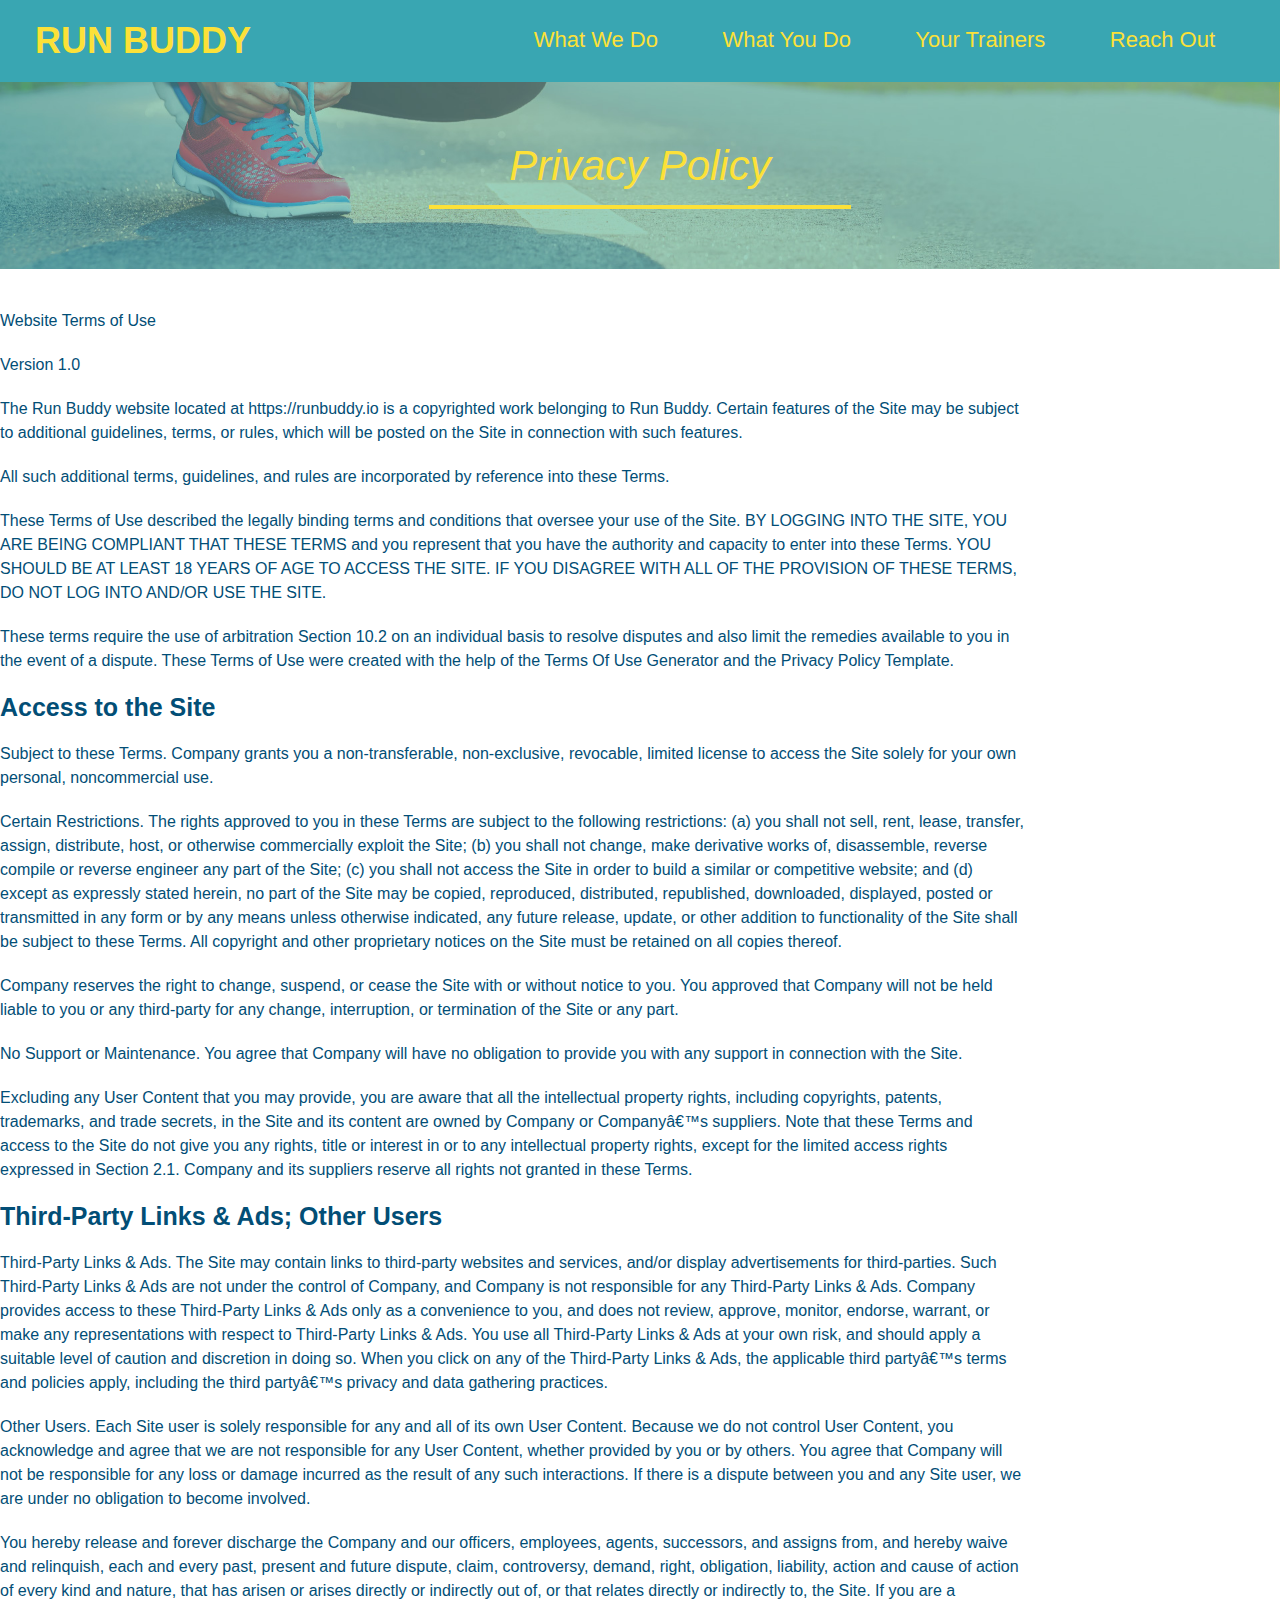
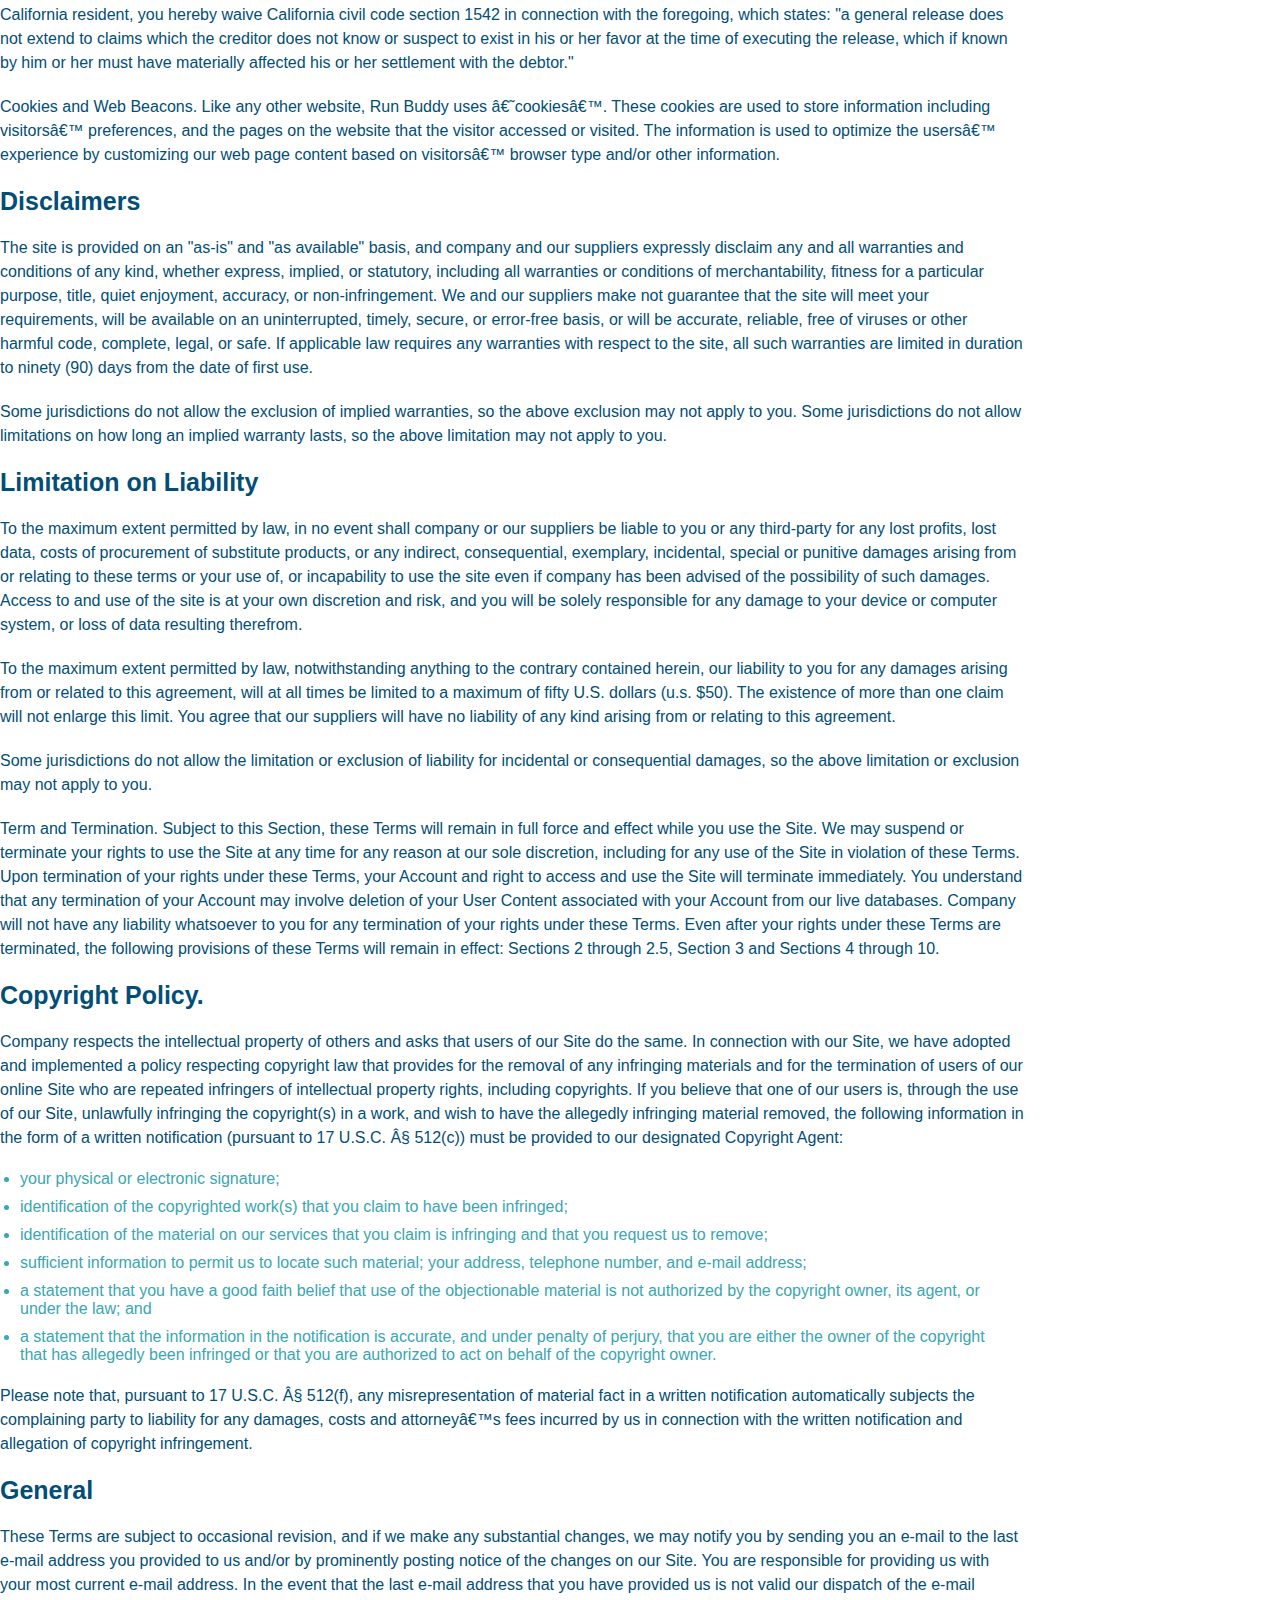
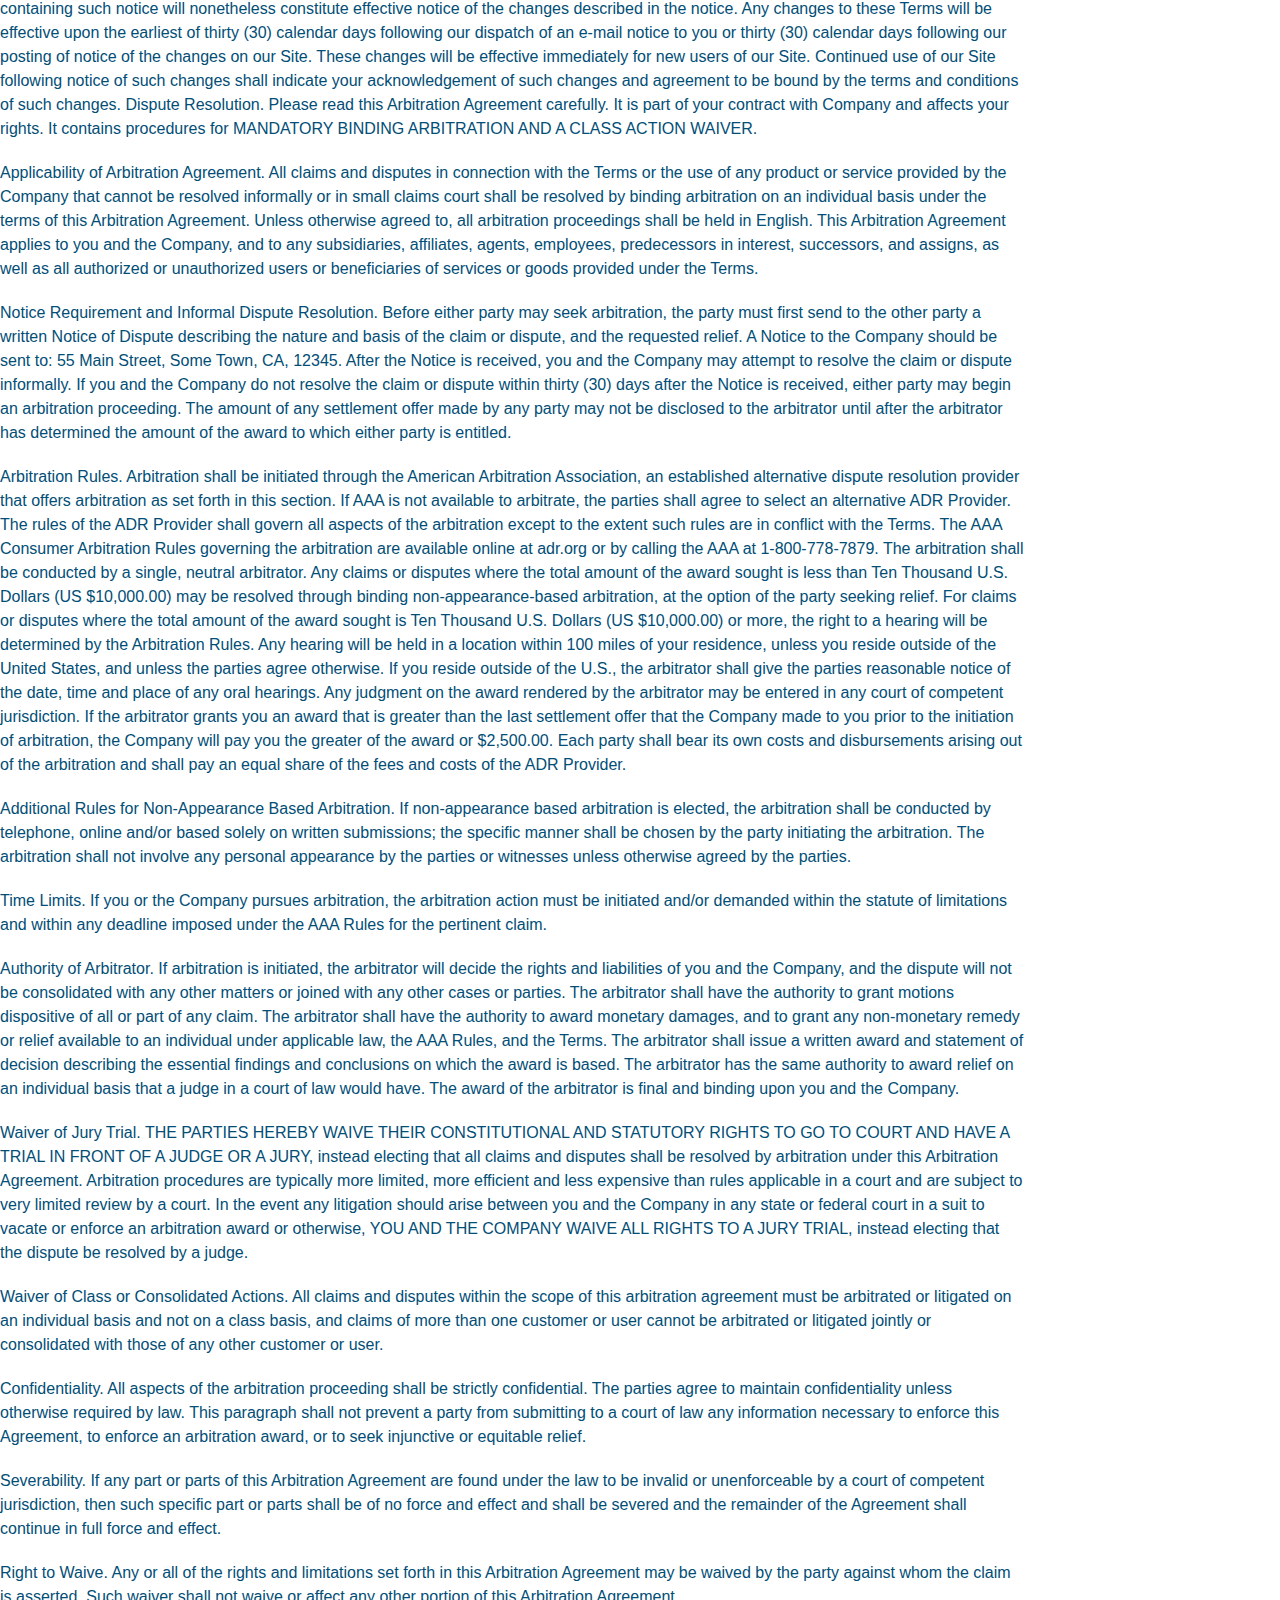
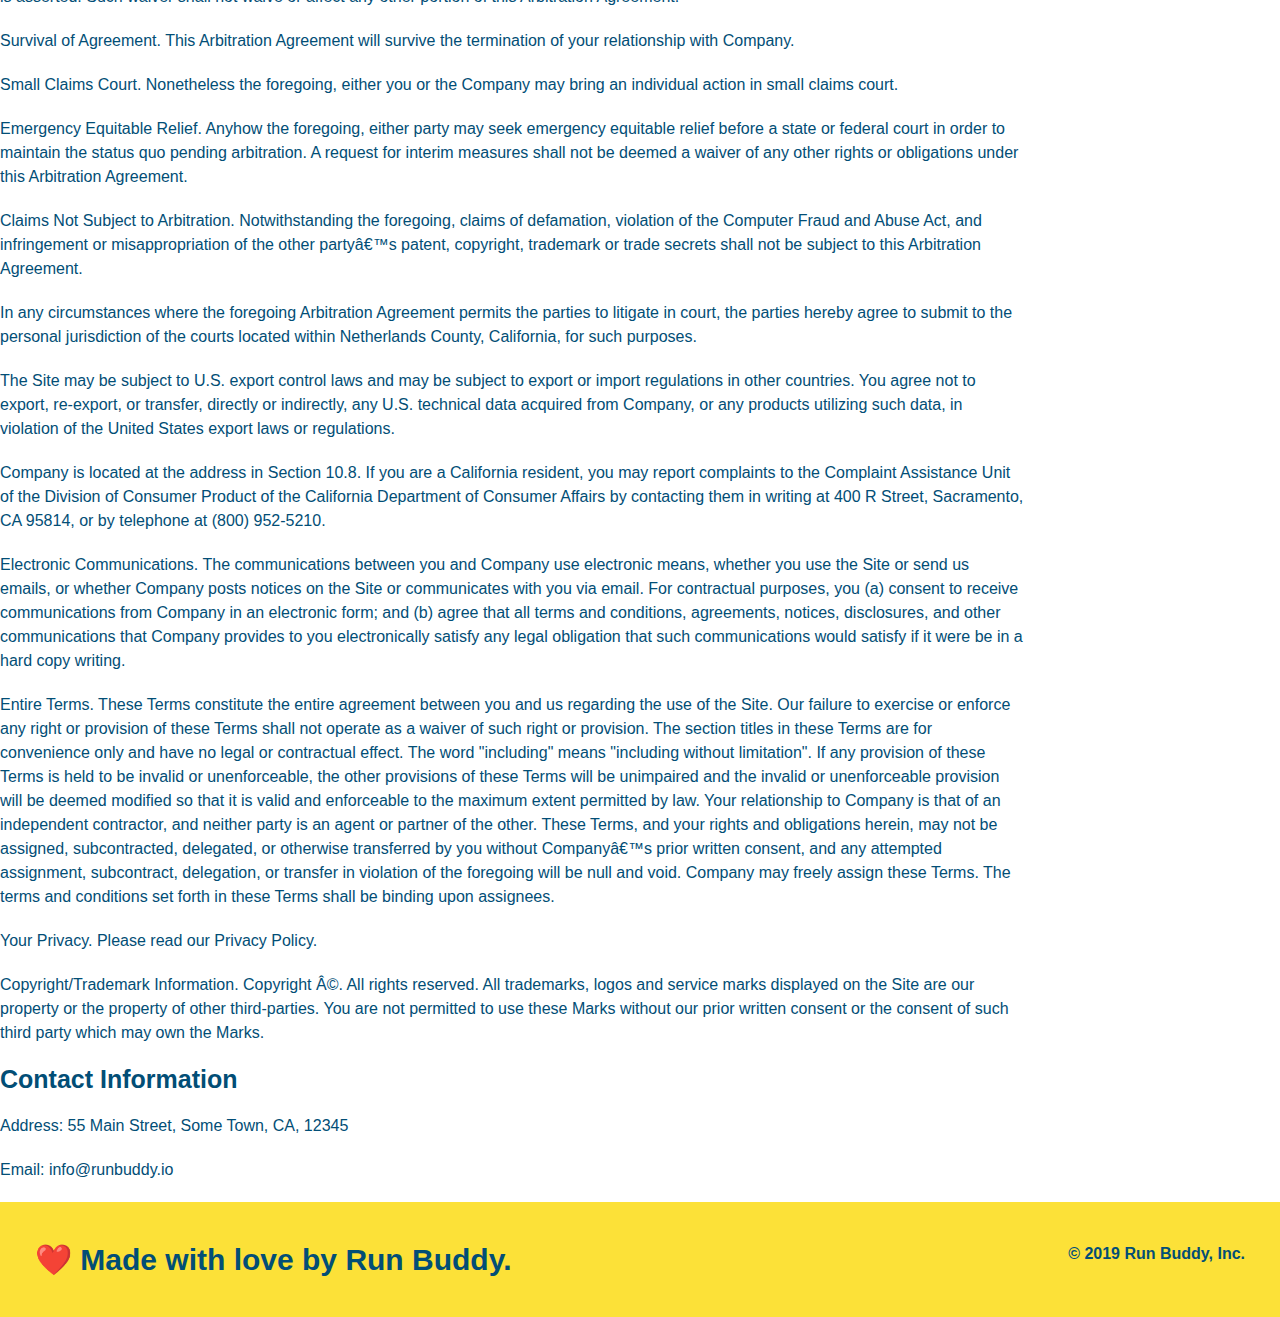
==== privacy-policy.html @ 83495ebe "privacy policy" ====
<!DOCTYPE html>
<html lang="en">
    <head>
        <meta charset="UTF-8">
        <title>Privacy Policy - Run Buddy</title>
        <link rel="stylesheet" href="./assets/css/style.css" />
        <link rel="stylesheet" href="./assets/css/secondary-styles.css" />
    </head>
    <body>
        <!-- navigation -->
    <header>
        <h1>
            <a href="/">RUN BUDDY</a>
        </h1>
        <nav>
            <ul>
                <li>
                    <a href="./index.html#what-we-do">What We Do</a>
                </li>
                <li>
                    <a href="./index.html#what-you-do">What You Do</a>
                </li>
                <li>
                    <a href="./index.html#your-trainers">Your Trainers</a>
                </li>
                <li>
                    <a href="./index.html#reach-out">Reach Out</a>
                </li>
            </ul>
        </nav>
    </header>
    <section class="hero">
        <h2 class="page-title">
            Privacy Policy
        </h2>
    </section>
    <article class="secondary-content"> <p>
        Website Terms of Use
      </p>

      <p>
        Version 1.0
      </p>

      <p>
        The Run Buddy website located at https://runbuddy.io is a copyrighted work belonging to Run Buddy. Certain
        features of the Site may be subject to additional guidelines, terms, or rules, which will be posted on the Site
        in connection with such features.
      </p>

      <p>
        All such additional terms, guidelines, and rules are incorporated by reference into these Terms.
      </p>

      <p>
        These Terms of Use described the legally binding terms and conditions that oversee your use of the Site. BY
        LOGGING INTO THE SITE, YOU ARE BEING COMPLIANT THAT THESE TERMS and you represent that you have the authority
        and capacity to enter into these Terms. YOU SHOULD BE AT LEAST 18 YEARS OF AGE TO ACCESS THE SITE. IF YOU
        DISAGREE WITH ALL OF THE PROVISION OF THESE TERMS, DO NOT LOG INTO AND/OR USE THE SITE.
      </p>

      <p>
        These terms require the use of arbitration Section 10.2 on an individual basis to resolve disputes and also
        limit the remedies available to you in the event of a dispute. These Terms of Use were created with the help of
        the Terms Of Use Generator and the Privacy Policy Template.
      </p>

      <h3>
        Access to the Site
      </h3>

      <p>
        Subject to these Terms. Company grants you a non-transferable, non-exclusive, revocable, limited license to
        access the Site solely for your own personal, noncommercial use.
      </p>

      <p>
        Certain Restrictions. The rights approved to you in these Terms are subject to the following restrictions: (a)
        you shall not sell, rent, lease, transfer, assign, distribute, host, or otherwise commercially exploit the Site;
        (b) you shall not change, make derivative works of, disassemble, reverse compile or reverse engineer any part of
        the Site; (c) you shall not access the Site in order to build a similar or competitive website; and (d) except
        as expressly stated herein, no part of the Site may be copied, reproduced, distributed, republished, downloaded,
        displayed, posted or transmitted in any form or by any means unless otherwise indicated, any future release,
        update, or other addition to functionality of the Site shall be subject to these Terms. All copyright and other
        proprietary notices on the Site must be retained on all copies thereof.
      </p>

      <p>
        Company reserves the right to change, suspend, or cease the Site with or without notice to you. You approved
        that Company will not be held liable to you or any third-party for any change, interruption, or termination of
        the Site or any part.
      </p>

      <p>
        No Support or Maintenance. You agree that Company will have no obligation to provide you with any support in
        connection with the Site.
      </p>

      <p>
        Excluding any User Content that you may provide, you are aware that all the intellectual property rights,
        including copyrights, patents, trademarks, and trade secrets, in the Site and its content are owned by Company
        or Companyâ€™s suppliers. Note that these Terms and access to the Site do not give you any rights, title or
        interest in or to any intellectual property rights, except for the limited access rights expressed in Section
        2.1. Company and its suppliers reserve all rights not granted in these Terms.
      </p>

      <h3>
        Third-Party Links & Ads; Other Users
      </h3>

      <p>
        Third-Party Links & Ads. The Site may contain links to third-party websites and services, and/or display
        advertisements for third-parties. Such Third-Party Links & Ads are not under the control of Company, and Company
        is not responsible for any Third-Party Links & Ads. Company provides access to these Third-Party Links & Ads
        only as a convenience to you, and does not review, approve, monitor, endorse, warrant, or make any
        representations with respect to Third-Party Links & Ads. You use all Third-Party Links & Ads at your own risk,
        and should apply a suitable level of caution and discretion in doing so. When you click on any of the
        Third-Party Links & Ads, the applicable third partyâ€™s terms and policies apply, including the third partyâ€™s
        privacy and data gathering practices.
      </p>

      <p>
        Other Users. Each Site user is solely responsible for any and all of its own User Content. Because we do not
        control User Content, you acknowledge and agree that we are not responsible for any User Content, whether
        provided by you or by others. You agree that Company will not be responsible for any loss or damage incurred as
        the result of any such interactions. If there is a dispute between you and any Site user, we are under no
        obligation to become involved.
      </p>

      <p>
        You hereby release and forever discharge the Company and our officers, employees, agents, successors, and
        assigns from, and hereby waive and relinquish, each and every past, present and future dispute, claim,
        controversy, demand, right, obligation, liability, action and cause of action of every kind and nature, that has
        arisen or arises directly or indirectly out of, or that relates directly or indirectly to, the Site. If you are
        a California resident, you hereby waive California civil code section 1542 in connection with the foregoing,
        which states: "a general release does not extend to claims which the creditor does not know or suspect to exist
        in his or her favor at the time of executing the release, which if known by him or her must have materially
        affected his or her settlement with the debtor."
      </p>

      <p>
        Cookies and Web Beacons. Like any other website, Run Buddy uses â€˜cookiesâ€™. These cookies are used to store
        information including visitorsâ€™ preferences, and the pages on the website that the visitor accessed or visited.
        The information is used to optimize the usersâ€™ experience by customizing our web page content based on visitorsâ€™
        browser type and/or other information.
      </p>

      <h3>
        Disclaimers
      </h3>

      <p>
        The site is provided on an "as-is" and "as available" basis, and company and our suppliers expressly disclaim
        any and all warranties and conditions of any kind, whether express, implied, or statutory, including all
        warranties or conditions of merchantability, fitness for a particular purpose, title, quiet enjoyment, accuracy,
        or non-infringement. We and our suppliers make not guarantee that the site will meet your requirements, will be
        available on an uninterrupted, timely, secure, or error-free basis, or will be accurate, reliable, free of
        viruses or other harmful code, complete, legal, or safe. If applicable law requires any warranties with respect
        to the site, all such warranties are limited in duration to ninety (90) days from the date of first use.
      </p>

      <p>
        Some jurisdictions do not allow the exclusion of implied warranties, so the above exclusion may not apply to
        you. Some jurisdictions do not allow limitations on how long an implied warranty lasts, so the above limitation
        may not apply to you.
      </p>

      <h3>
        Limitation on Liability
      </h3>

      <p>
        To the maximum extent permitted by law, in no event shall company or our suppliers be liable to you or any
        third-party for any lost profits, lost data, costs of procurement of substitute products, or any indirect,
        consequential, exemplary, incidental, special or punitive damages arising from or relating to these terms or
        your use of, or incapability to use the site even if company has been advised of the possibility of such
        damages. Access to and use of the site is at your own discretion and risk, and you will be solely responsible
        for any damage to your device or computer system, or loss of data resulting therefrom.
      </p>

      <p>
        To the maximum extent permitted by law, notwithstanding anything to the contrary contained herein, our liability
        to you for any damages arising from or related to this agreement, will at all times be limited to a maximum of
        fifty U.S. dollars (u.s. $50). The existence of more than one claim will not enlarge this limit. You agree that
        our suppliers will have no liability of any kind arising from or relating to this agreement.
      </p>

      <p>
        Some jurisdictions do not allow the limitation or exclusion of liability for incidental or consequential
        damages, so the above limitation or exclusion may not apply to you.
      </p>

      <p>
        Term and Termination. Subject to this Section, these Terms will remain in full force and effect while you use
        the Site. We may suspend or terminate your rights to use the Site at any time for any reason at our sole
        discretion, including for any use of the Site in violation of these Terms. Upon termination of your rights under
        these Terms, your Account and right to access and use the Site will terminate immediately. You understand that
        any termination of your Account may involve deletion of your User Content associated with your Account from our
        live databases. Company will not have any liability whatsoever to you for any termination of your rights under
        these Terms. Even after your rights under these Terms are terminated, the following provisions of these Terms
        will remain in effect: Sections 2 through 2.5, Section 3 and Sections 4 through 10.
      </p>

      <h3>
        Copyright Policy.
      </h3>

      <p>
        Company respects the intellectual property of others and asks that users of our Site do the same. In connection
        with our Site, we have adopted and implemented a policy respecting copyright law that provides for the removal
        of any infringing materials and for the termination of users of our online Site who are repeated infringers of
        intellectual property rights, including copyrights. If you believe that one of our users is, through the use of
        our Site, unlawfully infringing the copyright(s) in a work, and wish to have the allegedly infringing material
        removed, the following information in the form of a written notification (pursuant to 17 U.S.C. Â§ 512(c)) must
        be provided to our designated Copyright Agent:
      </p>

      <ul>
        <li>
          your physical or electronic signature;
        </li>
        <li>
          identification of the copyrighted work(s) that you claim to have been infringed;
        </li>
        <li>
          identification of the material on our services that you claim is infringing and that you request us to remove;
        </li>
        <li>
          sufficient information to permit us to locate such material; your address, telephone number, and e-mail
          address;
        </li>
        <li>
          a statement that you have a good faith belief that use of the objectionable material is not authorized by the
          copyright owner, its agent, or under the law; and
        </li>
        <li>
          a statement that the information in the notification is accurate, and under penalty of perjury, that you are
          either the owner of the copyright that has allegedly been infringed or that you are authorized to act on
          behalf of the copyright owner.
        </li>
      </ul>

      <p>
        Please note that, pursuant to 17 U.S.C. Â§ 512(f), any misrepresentation of material fact in a written
        notification automatically subjects the complaining party to liability for any damages, costs and attorneyâ€™s
        fees incurred by us in connection with the written notification and allegation of copyright infringement.
      </p>

      <h3>
        General
      </h3>

      <p>
        These Terms are subject to occasional revision, and if we make any substantial changes, we may notify you by
        sending you an e-mail to the last e-mail address you provided to us and/or by prominently posting notice of the
        changes on our Site. You are responsible for providing us with your most current e-mail address. In the event
        that the last e-mail address that you have provided us is not valid our dispatch of the e-mail containing such
        notice will nonetheless constitute effective notice of the changes described in the notice. Any changes to these
        Terms will be effective upon the earliest of thirty (30) calendar days following our dispatch of an e-mail
        notice to you or thirty (30) calendar days following our posting of notice of the changes on our Site. These
        changes will be effective immediately for new users of our Site. Continued use of our Site following notice of
        such changes shall indicate your acknowledgement of such changes and agreement to be bound by the terms and
        conditions of such changes. Dispute Resolution. Please read this Arbitration Agreement carefully. It is part of
        your contract with Company and affects your rights. It contains procedures for MANDATORY BINDING ARBITRATION AND
        A CLASS ACTION WAIVER.
      </p>

      <p>
        Applicability of Arbitration Agreement. All claims and disputes in connection with the Terms or the use of any
        product or service provided by the Company that cannot be resolved informally or in small claims court shall be
        resolved by binding arbitration on an individual basis under the terms of this Arbitration Agreement. Unless
        otherwise agreed to, all arbitration proceedings shall be held in English. This Arbitration Agreement applies to
        you and the Company, and to any subsidiaries, affiliates, agents, employees, predecessors in interest,
        successors, and assigns, as well as all authorized or unauthorized users or beneficiaries of services or goods
        provided under the Terms.
      </p>

      <p>
        Notice Requirement and Informal Dispute Resolution. Before either party may seek arbitration, the party must
        first send to the other party a written Notice of Dispute describing the nature and basis of the claim or
        dispute, and the requested relief. A Notice to the Company should be sent to: 55 Main Street, Some Town, CA,
        12345. After the Notice is received, you and the Company may attempt to resolve the claim or dispute informally.
        If you and the Company do not resolve the claim or dispute within thirty (30) days after the Notice is received,
        either party may begin an arbitration proceeding. The amount of any settlement offer made by any party may not
        be disclosed to the arbitrator until after the arbitrator has determined the amount of the award to which either
        party is entitled.
      </p>

      <p>
        Arbitration Rules. Arbitration shall be initiated through the American Arbitration Association, an established
        alternative dispute resolution provider that offers arbitration as set forth in this section. If AAA is not
        available to arbitrate, the parties shall agree to select an alternative ADR Provider. The rules of the ADR
        Provider shall govern all aspects of the arbitration except to the extent such rules are in conflict with the
        Terms. The AAA Consumer Arbitration Rules governing the arbitration are available online at adr.org or by
        calling the AAA at 1-800-778-7879. The arbitration shall be conducted by a single, neutral arbitrator. Any
        claims or disputes where the total amount of the award sought is less than Ten Thousand U.S. Dollars (US
        $10,000.00) may be resolved through binding non-appearance-based arbitration, at the option of the party seeking
        relief. For claims or disputes where the total amount of the award sought is Ten Thousand U.S. Dollars (US
        $10,000.00) or more, the right to a hearing will be determined by the Arbitration Rules. Any hearing will be
        held in a location within 100 miles of your residence, unless you reside outside of the United States, and
        unless the parties agree otherwise. If you reside outside of the U.S., the arbitrator shall give the parties
        reasonable notice of the date, time and place of any oral hearings. Any judgment on the award rendered by the
        arbitrator may be entered in any court of competent jurisdiction. If the arbitrator grants you an award that is
        greater than the last settlement offer that the Company made to you prior to the initiation of arbitration, the
        Company will pay you the greater of the award or $2,500.00. Each party shall bear its own costs and
        disbursements arising out of the arbitration and shall pay an equal share of the fees and costs of the ADR
        Provider.
      </p>

      <p>
        Additional Rules for Non-Appearance Based Arbitration. If non-appearance based arbitration is elected, the
        arbitration shall be conducted by telephone, online and/or based solely on written submissions; the specific
        manner shall be chosen by the party initiating the arbitration. The arbitration shall not involve any personal
        appearance by the parties or witnesses unless otherwise agreed by the parties.
      </p>

      <p>
        Time Limits. If you or the Company pursues arbitration, the arbitration action must be initiated and/or demanded
        within the statute of limitations and within any deadline imposed under the AAA Rules for the pertinent claim.
      </p>

      <p>
        Authority of Arbitrator. If arbitration is initiated, the arbitrator will decide the rights and liabilities of
        you and the Company, and the dispute will not be consolidated with any other matters or joined with any other
        cases or parties. The arbitrator shall have the authority to grant motions dispositive of all or part of any
        claim. The arbitrator shall have the authority to award monetary damages, and to grant any non-monetary remedy
        or relief available to an individual under applicable law, the AAA Rules, and the Terms. The arbitrator shall
        issue a written award and statement of decision describing the essential findings and conclusions on which the
        award is based. The arbitrator has the same authority to award relief on an individual basis that a judge in a
        court of law would have. The award of the arbitrator is final and binding upon you and the Company.
      </p>

      <p>
        Waiver of Jury Trial. THE PARTIES HEREBY WAIVE THEIR CONSTITUTIONAL AND STATUTORY RIGHTS TO GO TO COURT AND HAVE
        A TRIAL IN FRONT OF A JUDGE OR A JURY, instead electing that all claims and disputes shall be resolved by
        arbitration under this Arbitration Agreement. Arbitration procedures are typically more limited, more efficient
        and less expensive than rules applicable in a court and are subject to very limited review by a court. In the
        event any litigation should arise between you and the Company in any state or federal court in a suit to vacate
        or enforce an arbitration award or otherwise, YOU AND THE COMPANY WAIVE ALL RIGHTS TO A JURY TRIAL, instead
        electing that the dispute be resolved by a judge.
      </p>

      <p>
        Waiver of Class or Consolidated Actions. All claims and disputes within the scope of this arbitration agreement
        must be arbitrated or litigated on an individual basis and not on a class basis, and claims of more than one
        customer or user cannot be arbitrated or litigated jointly or consolidated with those of any other customer or
        user.
      </p>

      <p>
        Confidentiality. All aspects of the arbitration proceeding shall be strictly confidential. The parties agree to
        maintain confidentiality unless otherwise required by law. This paragraph shall not prevent a party from
        submitting to a court of law any information necessary to enforce this Agreement, to enforce an arbitration
        award, or to seek injunctive or equitable relief.
      </p>

      <p>
        Severability. If any part or parts of this Arbitration Agreement are found under the law to be invalid or
        unenforceable by a court of competent jurisdiction, then such specific part or parts shall be of no force and
        effect and shall be severed and the remainder of the Agreement shall continue in full force and effect.
      </p>

      <p>
        Right to Waive. Any or all of the rights and limitations set forth in this Arbitration Agreement may be waived
        by the party against whom the claim is asserted. Such waiver shall not waive or affect any other portion of this
        Arbitration Agreement.
      </p>

      <p>
        Survival of Agreement. This Arbitration Agreement will survive the termination of your relationship with
        Company.
      </p>

      <p>
        Small Claims Court. Nonetheless the foregoing, either you or the Company may bring an individual action in small
        claims court.
      </p>

      <p>
        Emergency Equitable Relief. Anyhow the foregoing, either party may seek emergency equitable relief before a
        state or federal court in order to maintain the status quo pending arbitration. A request for interim measures
        shall not be deemed a waiver of any other rights or obligations under this Arbitration Agreement.
      </p>

      <p>
        Claims Not Subject to Arbitration. Notwithstanding the foregoing, claims of defamation, violation of the
        Computer Fraud and Abuse Act, and infringement or misappropriation of the other partyâ€™s patent, copyright,
        trademark or trade secrets shall not be subject to this Arbitration Agreement.
      </p>

      <p>
        In any circumstances where the foregoing Arbitration Agreement permits the parties to litigate in court, the
        parties hereby agree to submit to the personal jurisdiction of the courts located within Netherlands County,
        California, for such purposes.
      </p>

      <p>
        The Site may be subject to U.S. export control laws and may be subject to export or import regulations in other
        countries. You agree not to export, re-export, or transfer, directly or indirectly, any U.S. technical data
        acquired from Company, or any products utilizing such data, in violation of the United States export laws or
        regulations.
      </p>

      <p>
        Company is located at the address in Section 10.8. If you are a California resident, you may report complaints
        to the Complaint Assistance Unit of the Division of Consumer Product of the California Department of Consumer
        Affairs by contacting them in writing at 400 R Street, Sacramento, CA 95814, or by telephone at (800) 952-5210.
      </p>

      <p>
        Electronic Communications. The communications between you and Company use electronic means, whether you use the
        Site or send us emails, or whether Company posts notices on the Site or communicates with you via email. For
        contractual purposes, you (a) consent to receive communications from Company in an electronic form; and (b)
        agree that all terms and conditions, agreements, notices, disclosures, and other communications that Company
        provides to you electronically satisfy any legal obligation that such communications would satisfy if it were be
        in a hard copy writing.
      </p>

      <p>
        Entire Terms. These Terms constitute the entire agreement between you and us regarding the use of the Site. Our
        failure to exercise or enforce any right or provision of these Terms shall not operate as a waiver of such right
        or provision. The section titles in these Terms are for convenience only and have no legal or contractual
        effect. The word "including" means "including without limitation". If any provision of these Terms is held to be
        invalid or unenforceable, the other provisions of these Terms will be unimpaired and the invalid or
        unenforceable provision will be deemed modified so that it is valid and enforceable to the maximum extent
        permitted by law. Your relationship to Company is that of an independent contractor, and neither party is an
        agent or partner of the other. These Terms, and your rights and obligations herein, may not be assigned,
        subcontracted, delegated, or otherwise transferred by you without Companyâ€™s prior written consent, and any
        attempted assignment, subcontract, delegation, or transfer in violation of the foregoing will be null and void.
        Company may freely assign these Terms. The terms and conditions set forth in these Terms shall be binding upon
        assignees.
      </p>

      <p>
        Your Privacy. Please read our Privacy Policy.
      </p>

      <p>
        Copyright/Trademark Information. Copyright Â©. All rights reserved. All trademarks, logos and service marks
        displayed on the Site are our property or the property of other third-parties. You are not permitted to use
        these Marks without our prior written consent or the consent of such third party which may own the Marks.
      </p>

      <h3>
        Contact Information
      </h3>

      <p>
        Address: 55 Main Street, Some Town, CA, 12345
      </p>

      <p>
        Email: info@runbuddy.io
      </p></article>
    <!-- footer -->
    <footer>
        <h2>❤️ Made with love by Run Buddy.
            <div>
                &copy; 2019 Run Buddy, Inc.
            </div>
        </h2>
    </footer>
    </body>
</html>
---- assets/css/style.css ----
* {
    margin: 0;
    padding: 0;
    box-sizing: border-box;
}

body {
    color: #39a6b2;
    font-family: Helvetica, Arial, sans-serif;
}
header {
    padding: 20px 35px;
    background-color: #39a6b2;
}
header h1 {
    font-weight: bold;
    font-size: 36px;
    color: #fce138;
    margin: 0;
    display: inline;
}

header a {
    text-decoration: none;
    color: #fce138;
}

header nav {
    float: right;
    margin: 7px 0px;
}

header nav ul li {
    display: inline;
}

header nav ul li a {
    margin: 0 30px;
    font-weight: lighter;
    font-size: 22px;
}

footer {
    background: #fce138;
    width: 100%;
    padding: 40px 35px;
}

footer h2 {
    display: inline;
    color: #024e76;
    font-size: 30px;
    margin: 0;
}

footer div {
    float: right;
    line-height: 1.5;
    text-align: right;
    font-size: 16px;
}

footer a {
    color: #024e76;
}

section {
    padding: 60px;
}

.hero {
    background-image: url("../images/hero-bg (1).jpg") ;
    height: 600px;
    background-size: cover;
    background-position: center;
    position: relative;
}

.hero-form {
    background-color: #fce138;
    padding: 20px;
    width: 500px;
    color: #024e76;
    border: solid 3px #024e76;
    position: absolute;
    bottom: 120px;
    right: 140px;
}

.herp-form h3 {
    font-size: 24px;
    margin: 0;
}

.hero-form p {
    margin: 5px 0 15px 0;
}

.form-input {
    border: 1px solid #024e76;
    display: block;
    padding: 7px 15px;
    font-size: 16px;
    color: #024e76;
    width: 1005;
    margin-bottom: 15px;
}

.hero-form label {
    margin: 0 5px;
}

.hero-form button {
    color: #fce138;
    background-color: #024e76;
    border: none;
    padding: 10px 20px;
    font-size: 16px;
}

.intro {
    text-align: center;
}

.intro p {
    line-height: 1.7;
    color: #39a6b2;
    width: 80%;
    font-size: 20px;
    margin: 0 auto;
}

.steps {
    text-align: center;
    background: #fce138;
}

.section-title {
    font-size: 55px;
    color: #024e76;
    margin-bottom: 35px;
    padding: 0 100px 20px 100px;
    display: inline-block;
    border-bottom: 3px solid;
}

.primary-border {
    border-color: #fce138;
}

.secondary-border {
    border-color: #39a6b2;
}

.steps div {
    margin-bottom: 80px;
}

.steps img {
    width: 15%;
    margin: 10px 0;
}

.steps h3 {
    color: #024e76;
    font-size: 46px;
    margin-top: 10px;
}

.steps p {
    color: #39a6b2;
    font-size: 23px;
}

.steps span {
    font-size: 38px;
}

.trainers {
    text-align: center;
}

.trainer {
    width: 900px;
    margin: 0 auto 30px auto;
    background: #024e76;
    color: #fce138;
    overflow: auto;
}

.trainer img {
    width: 35%;
    float: left;
}

.trainer-bio {
    padding: 35px;
    float: left;
    width: 65%;
}

.text-left {
    text-align: left;
}

.text-right {
    text-align: right;
}

.trainer-bio h3 {
    font-size: 32px;
    margin-bottom: 8px;
}

.trainer-bio h4 {
    font-weight: lighter;
    font-size: 26px;
    margin-bottom: 25px;
}

.trainer-bio p {
    font-size: 17px;
    line-height: 1.3;
}

.contact {
    text-align: center;
    background: #024e76;
}

.contact h2 {
    color: #fce138;
}

.contact-info iframe {
    width: 400px;
    height: 400px;
}

.contact-info div {
    width: 410px;
    display: inline-block;
    vertical-align: top;
    text-align: left;
    margin: 30px 0 0 60px;
    color: white;
}

.contact-info h3 {
    color: #fce138;
    font-size: 32px;
}

.contact-info p, .contact-info address {
    margin: 20px 0;
    line-height: 1.5;
    font-size: 20px;
    font-style: normal;
}

.contact-info a {
    color: #fce138;
}
---- assets/css/secondary-styles.css ----
.hero {
    background-position: bottom;
    height: auto;
    text-align: center;
    margin-bottom:40px;
}

.page-title {
    color: #fce138;
    display: inline-block;
    border-bottom: 4px solid #fce138;
    padding: 0 80px 15px 80px;
    font-weight: normal;
    font-size: 42px;
    font-style: italic;
}

.secondary-content {
    width: 80%;
    margin: 0;
    color: #024e76;
}

.secondary-content h3 {
    font-size: 25px;
    margin: 20px 0 20px 0;
}

.secondary-content p {
    font-size: 16px;
    line-height: 1.5;
    margin: 20px 0 20px 0;
}

.secondary-content ul {
    margin: 15px 20px 15px 20px;
}

.secondary-content li {
    color: #39a6b2;
    margin: 10px 0 10px 0;
}
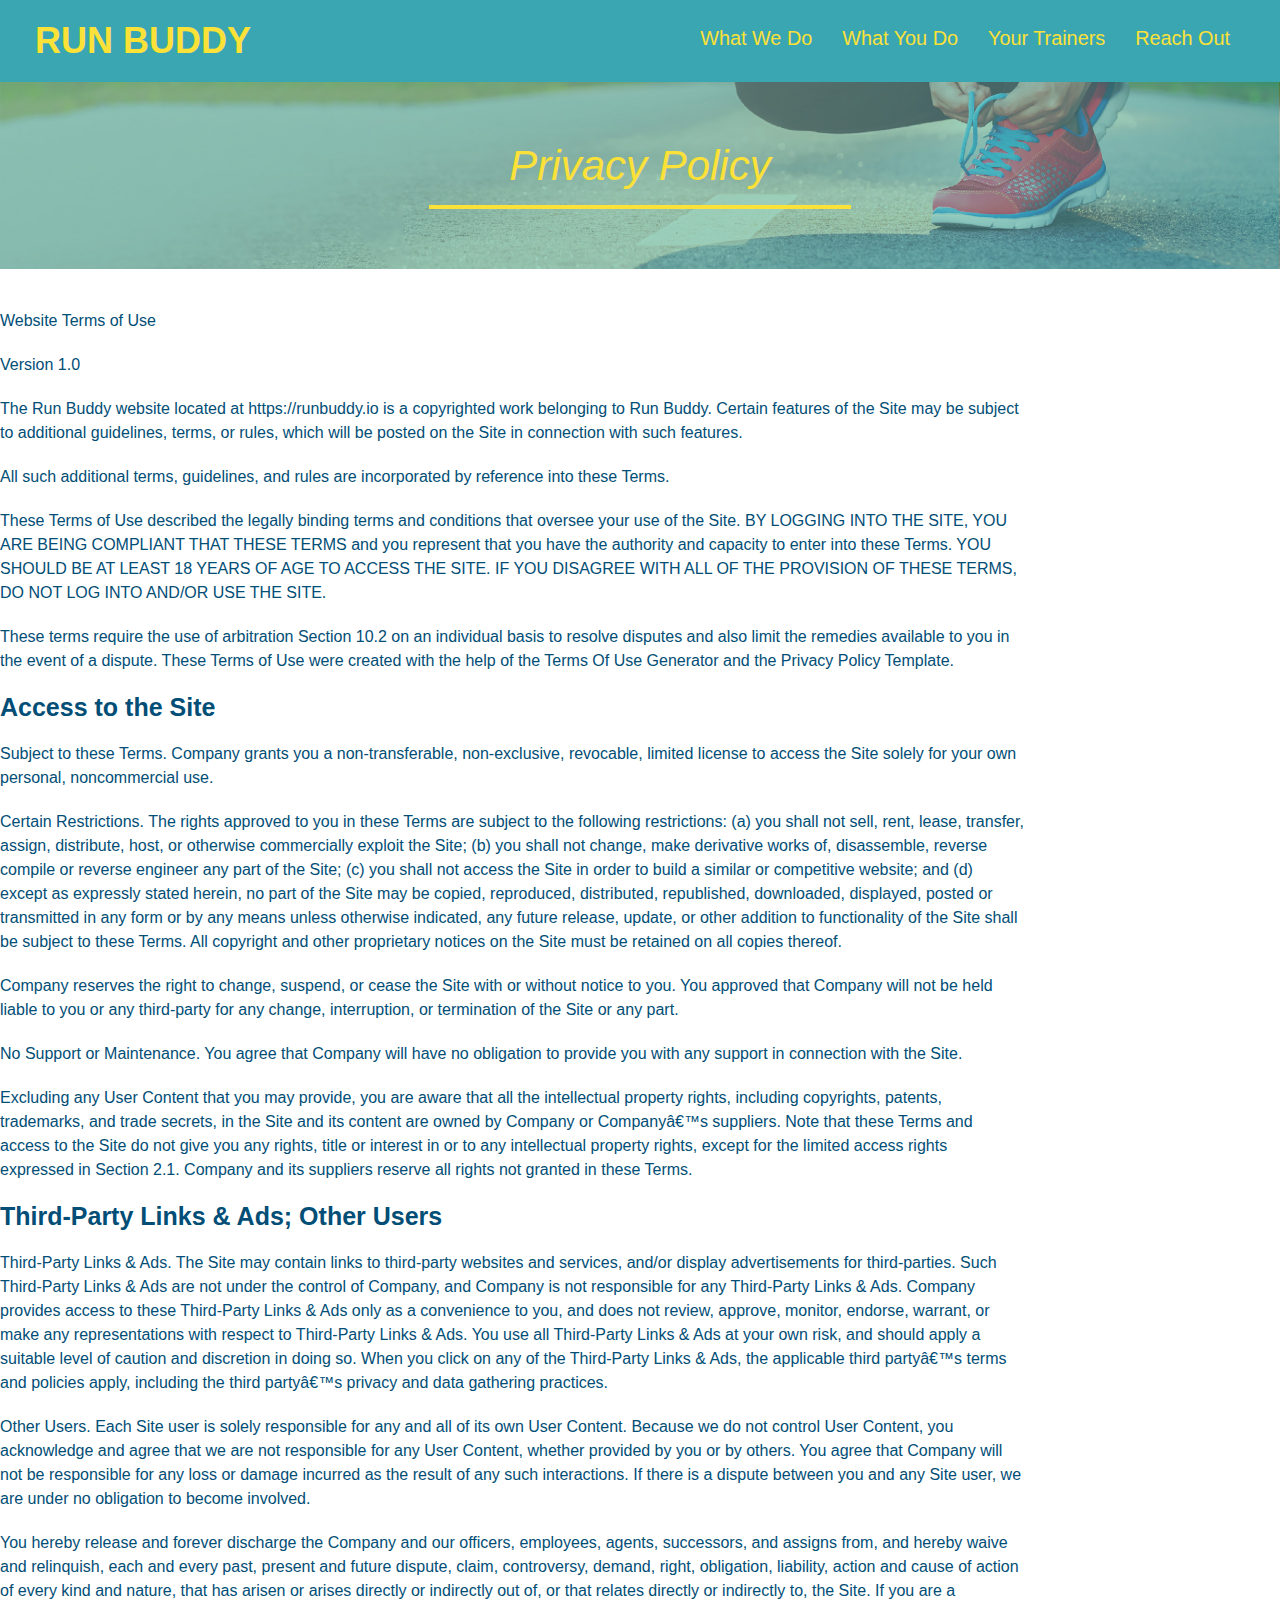
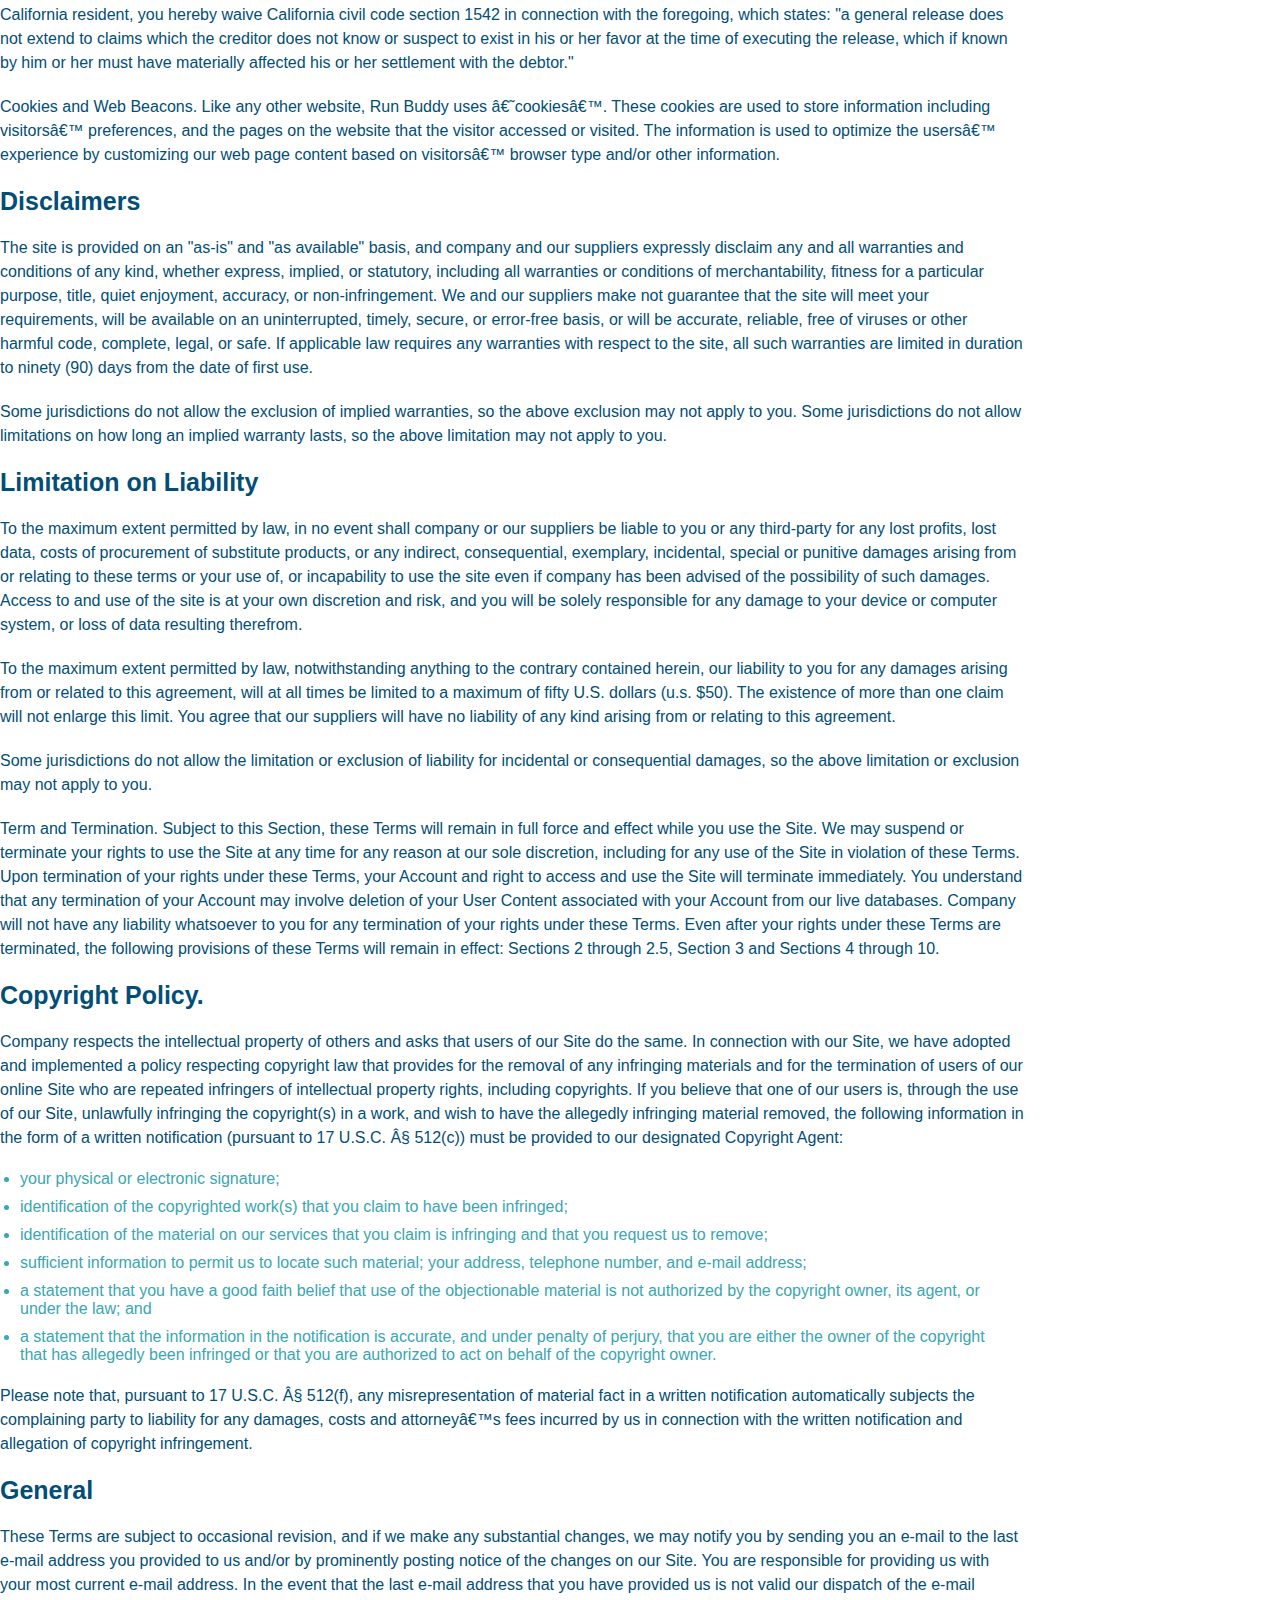
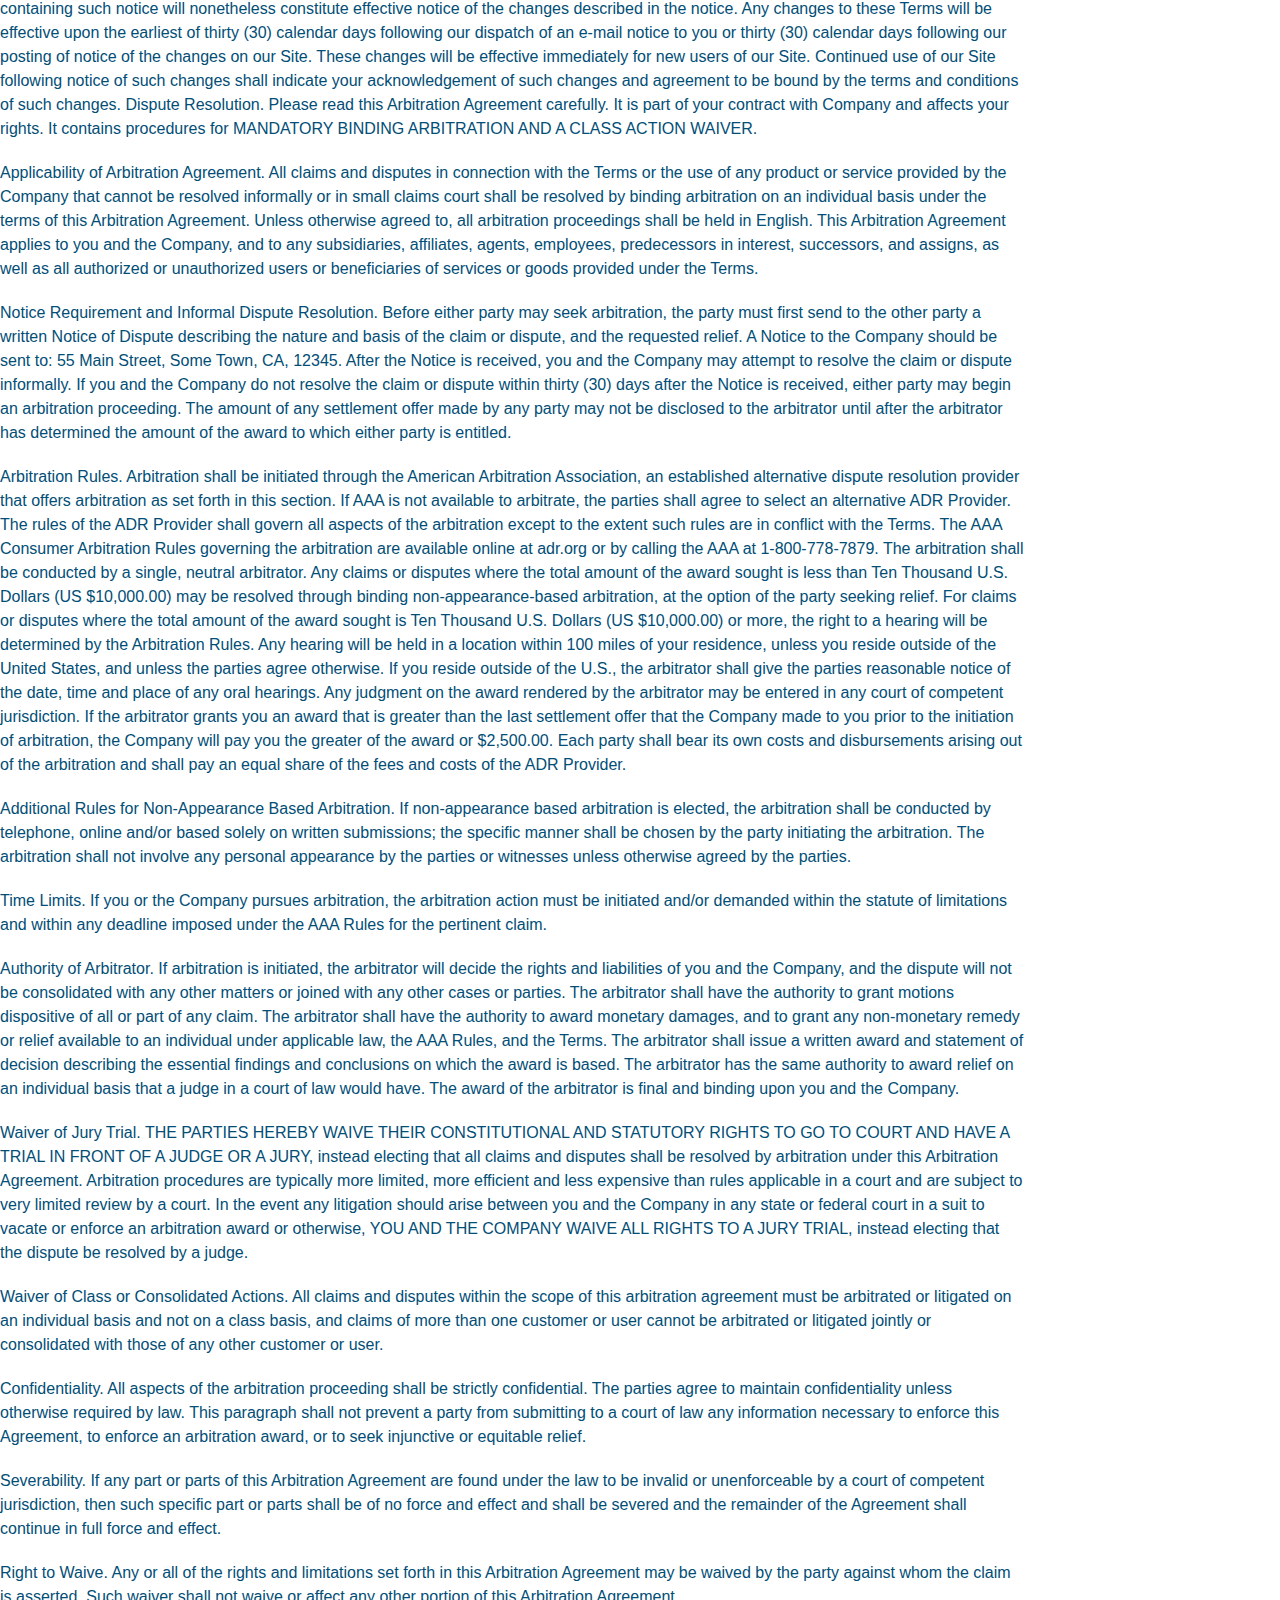
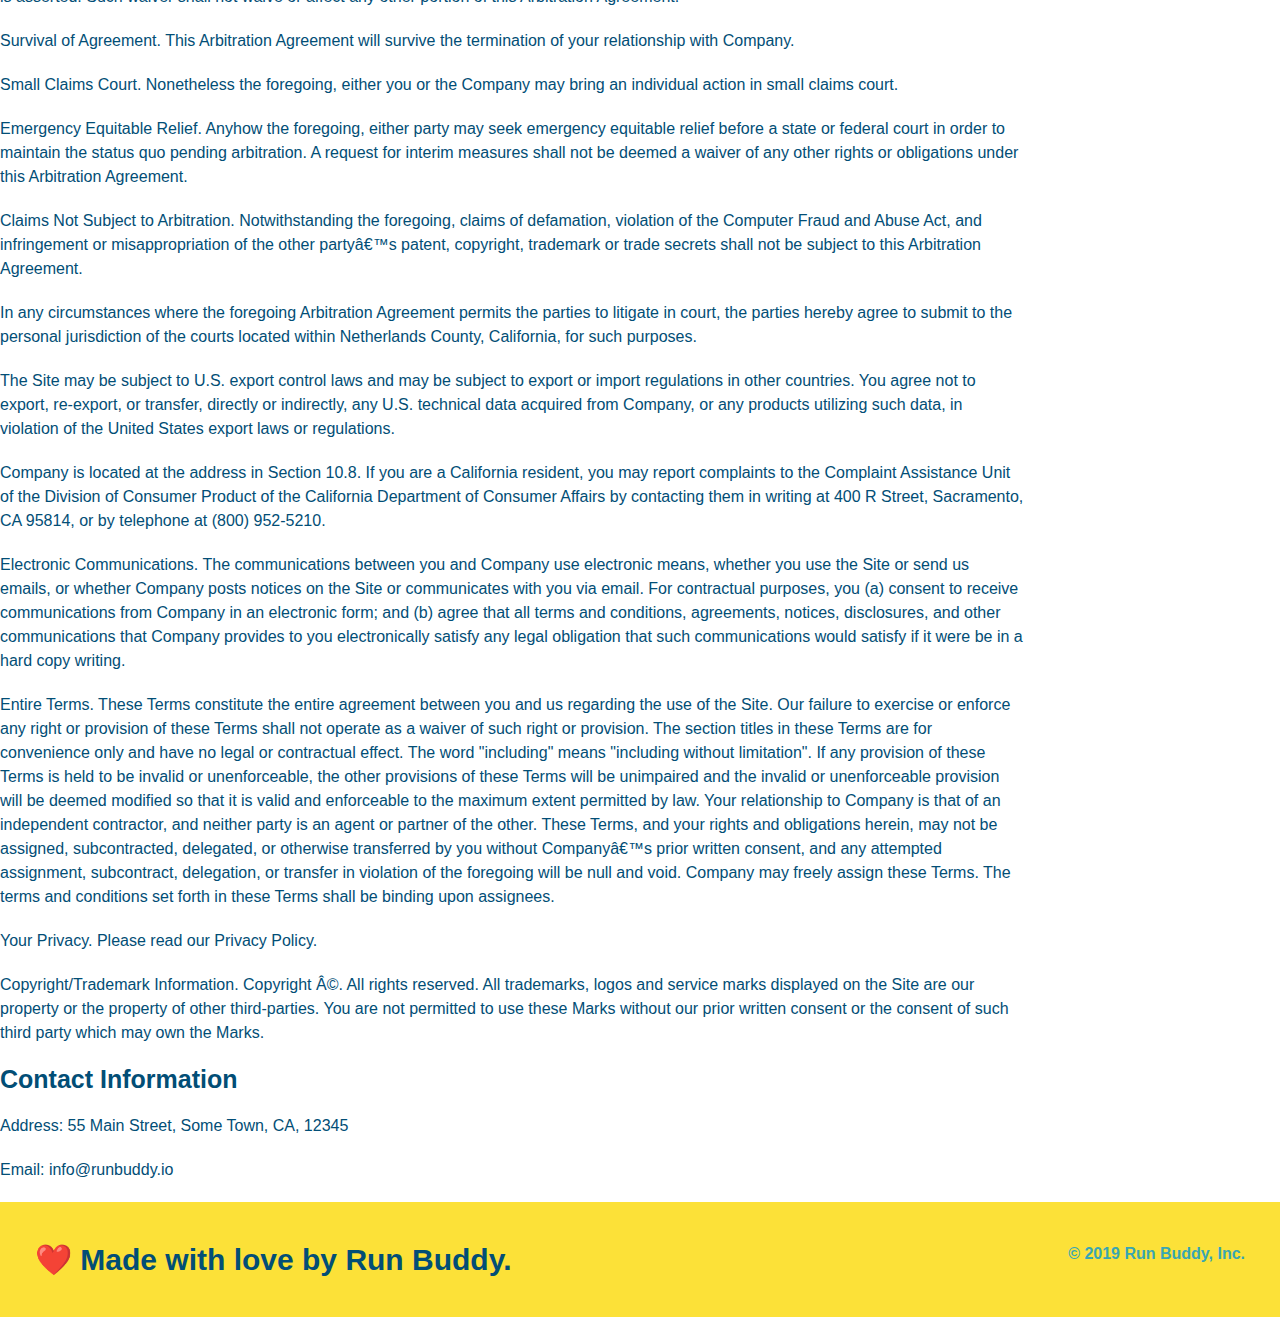
==== commit 45caabe0: "added media query to styles.css" ====
--- a/privacy-policy.html
+++ b/privacy-policy.html
@@ -2,6 +2,7 @@
 <html lang="en">
     <head>
         <meta charset="UTF-8">
+        <meta name="viewport" content="width=device-width, initial-scale=1.0" />
         <title>Privacy Policy - Run Buddy</title>
         <link rel="stylesheet" href="./assets/css/style.css" />
         <link rel="stylesheet" href="./assets/css/secondary-styles.css" />
--- a/assets/css/style.css
+++ b/assets/css/style.css
@@ -11,13 +11,15 @@
 header {
     padding: 20px 35px;
     background-color: #39a6b2;
+    display: flex;
+    justify-content: space-between;
+    flex-wrap: wrap;
 }
 header h1 {
     font-weight: bold;
     font-size: 36px;
     color: #fce138;
     margin: 0;
-    display: inline;
 }
 
 header a {
@@ -26,18 +28,21 @@
 }
 
 header nav {
-    float: right;
     margin: 7px 0px;
 }
 
-header nav ul li {
-    display: inline;
+header nav ul {
+    display: flex;
+    flex-wrap: wrap;
+    justify-content:space-between;
+    align-items:center;
+    list-style:none;
 }
 
 header nav ul li a {
-    margin: 0 30px;
+    padding: 10px 15px;
     font-weight: lighter;
-    font-size: 22px;
+    font-size: 1.55vw;
 }
 
 footer {
@@ -47,17 +52,19 @@
 }
 
 footer h2 {
-    display: inline;
     color: #024e76;
     font-size: 30px;
     margin: 0;
+    display:flex;
+    flex-wrap:wrap;
+    justify-content:space-between;
 }
 
 footer div {
-    float: right;
     line-height: 1.5;
     text-align: right;
     font-size: 16px;
+    color:#39a6b2;
 }
 
 footer a {
@@ -70,21 +77,36 @@
 
 .hero {
     background-image: url("../images/hero-bg (1).jpg") ;
-    height: 600px;
     background-size: cover;
     background-position: center;
-    position: relative;
+    display:flex;
+    justify-content: center;
+    flex-wrap: wrap;
+    align-items: flex-start;
+}
+
+.hero-cta {
+    width: 35%;
+    text-align: right;
+    margin: 3.5%;
+    color:#fff;
+    font-size: 18px;
+    line-height:1.2;
+}
+
+.hero-cta h2 {
+    font-style: italic;
+    font-size: 55px;
+    color: #fce138;
 }
 
 .hero-form {
     background-color: #fce138;
     padding: 20px;
-    width: 500px;
     color: #024e76;
     border: solid 3px #024e76;
-    position: absolute;
-    bottom: 120px;
-    right: 140px;
+    width: 40%;
+    margin: 3.5%;
 }
 
 .herp-form h3 {
@@ -116,10 +138,6 @@
     border: none;
     padding: 10px 20px;
     font-size: 16px;
-}
-
-.intro {
-    text-align: center;
 }
 
 .intro p {
@@ -128,20 +146,21 @@
     width: 80%;
     font-size: 20px;
     margin: 0 auto;
+    text-align: center;
 }
 
 .steps {
+    background: #fce138;
+}
+
+.section-title {
+    font-size: 48px;
+    color: #024e76;
+    border-bottom: 3px solid;
+    padding-bottom: 20px;
     text-align: center;
-    background: #fce138;
-}
-
-.section-title {
-    font-size: 55px;
-    color: #024e76;
-    margin-bottom: 35px;
-    padding: 0 100px 20px 100px;
-    display: inline-block;
-    border-bottom: 3px solid;
+    margin: 0 auto 35px auto;
+    width: 50%;
 }
 
 .primary-border {
@@ -152,51 +171,76 @@
     border-color: #39a6b2;
 }
 
-.steps div {
-    margin-bottom: 80px;
-}
-
-.steps img {
-    width: 15%;
-    margin: 10px 0;
-}
-
-.steps h3 {
+.step h3 {
     color: #024e76;
     font-size: 46px;
-    margin-top: 10px;
-}
-
-.steps p {
+    flex: 1 30%;
+}
+
+.step-info {
+    flex: 2 70%;
+    display: flex;
+    flex-wrap: wrap;
+    align-items: center;
+}
+
+.step-img {
+    flex: 1 12%;
+    margin-right: 20px;
+}
+
+.step-img img {
+    max-width: 100%;
+}
+
+.step-text {
+    flex: 12;
+}
+
+.step-text p {
     color: #39a6b2;
-    font-size: 23px;
-}
-
-.steps span {
-    font-size: 38px;
+    font-size: 18px;
+}
+
+.step-text h4 {
+    font-size: 26px;
+    line-height: 1.5;
+    color: #024e76;
+}
+
+.step {
+    margin: 50px auto;
+    padding-bottom: 50px;
+    width: 80%;
+    border-bottom: 1px solid #39a6b2;
+    display: flex;
+    flex-wrap: wrap;
+    align-items: center;
+    justify-content: space-between;
 }
 
 .trainers {
-    text-align: center;
+    width: 100%;
+    margin: 0 auto;
+    display: flex;
+    flex-wrap: wrap;
+    justify-content: space-around;
 }
 
 .trainer {
-    width: 900px;
-    margin: 0 auto 30px auto;
+    margin: 20px;
     background: #024e76;
     color: #fce138;
-    overflow: auto;
+    flex: 1;
 }
 
 .trainer img {
-    width: 35%;
-    float: left;
+    width: 100%;
 }
 
 .trainer-bio {
-    padding: 35px;
-    float: left;
-    width: 65%;
+    padding: 25px;
+    line-height: 1.3;
 }
 
 .text-left {
@@ -208,23 +252,20 @@
 }
 
 .trainer-bio h3 {
-    font-size: 32px;
-    margin-bottom: 8px;
+    font-size: 28px;
 }
 
 .trainer-bio h4 {
     font-weight: lighter;
-    font-size: 26px;
-    margin-bottom: 25px;
+    font-size: 22px;
+    margin-bottom: 15px;
 }
 
 .trainer-bio p {
     font-size: 17px;
-    line-height: 1.3;
 }
 
 .contact {
-    text-align: center;
     background: #024e76;
 }
 
@@ -232,17 +273,22 @@
     color: #fce138;
 }
 
+.contact-info {
+    display: flex;
+    flex-wrap: wrap;
+    justify-content: space-between;
+}
+
+.contact-info > * {
+    flex: 1;
+    margin: 15px;
+}
+
 .contact-info iframe {
-    width: 400px;
     height: 400px;
 }
 
 .contact-info div {
-    width: 410px;
-    display: inline-block;
-    vertical-align: top;
-    text-align: left;
-    margin: 30px 0 0 60px;
     color: white;
 }
 
@@ -254,10 +300,56 @@
 .contact-info p, .contact-info address {
     margin: 20px 0;
     line-height: 1.5;
-    font-size: 20px;
+    font-size: 16px;
     font-style: normal;
 }
 
+.contact-form input, .contact-form textarea {
+    border: 1px solid #024e76;
+    display: block;
+    padding: 7px 15px;
+    font-size: 16px;
+    color: #024e76;
+    width: 100%;
+    margin-bottom: 15px;
+    margin-top: 5px;
+}
+
+.contact-form button {
+    width: 100%;
+    border: none;
+    background: #fce138;
+    color: #024e76;
+    text-align: center;
+    padding: 15px 0;
+    font-size: 16px;
+}
+
 .contact-info a {
     color: #fce138;
+}
+
+.flex-row {
+    display: flex;
+}
+
+/* MEDIA QUERY FOR SMALLER DESKTOP SCREENS AND SMALLER */
+@media screen and (max-width: 980px) {
+    header h1 a {
+        color: tomato;
+    }
+}
+
+/* MEDIA QUERY FOR TABLETS AND SMALLER */
+@media screen and (max-width: 768px) {
+    header 1 {
+        font-size: 80px;
+    }
+}
+
+/* MEDIA QUERY FOR MOBILE PHONES AND SMALLER */
+@media screen and (max-width: 575px) {
+    header 1 {
+        font-size: 100px;
+    }
 }